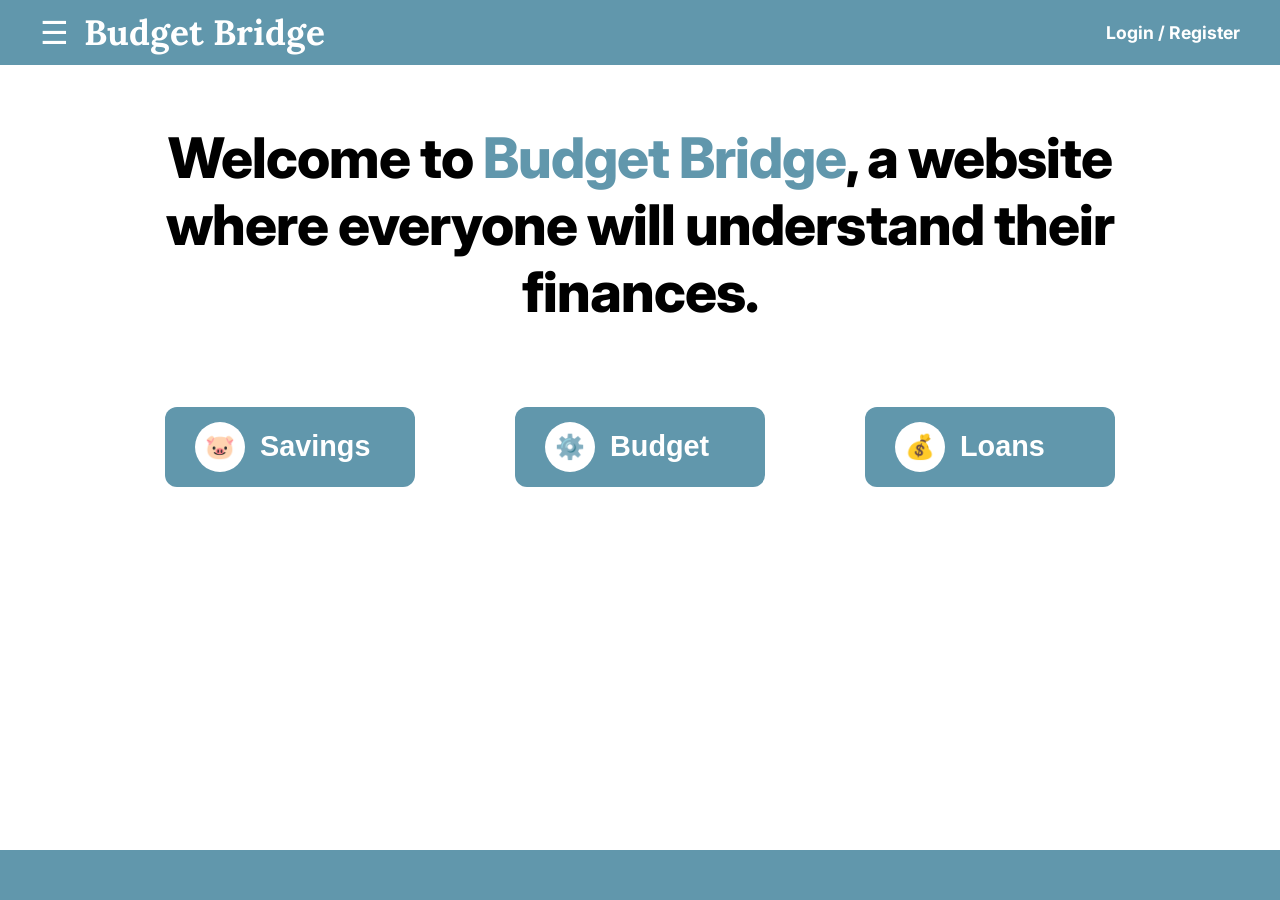
==== index.html @ e94ccb11 "Update HTML and CSS for Budget Bridge landing page" ====
<!DOCTYPE html>
<html lang="en">
<head>
    <meta charset="UTF-8">
    <meta name="viewport" content="width=device-width, initial-scale=1.0">
    <title>Budget Bridge</title>
    <link rel="stylesheet" href="style.css">
    <link href="https://fonts.googleapis.com/css2?family=Inter:wght@400;700;800&family=Lora:wght@700&display=swap" rel="stylesheet">
</head>
<body>

    <header class="navbar">
        <div class="logo-container">
            <span class="hamburger">&#9776;</span>
            <h1 class="logo">Budget Bridge</h1>
        </div>
        <div class="auth-links">
            <a href="#">Login</a> / <a href="#">Register</a>
        </div>
    </header>

    <main class="hero">
        <h2 class="hero-text">
            Welcome to <span class="brand-blue">Budget Bridge</span>, a website where everyone will understand their finances.
        </h2>

        <nav class="button-container">
            <button class="nav-btn">
                <span class="icon">🐷</span>
                Savings
            </button>
            <button class="nav-btn">
                <span class="icon">⚙️</span>
                Budget
            </button>
            <button class="nav-btn">
                <span class="icon">💰</span>
                Loans
            </button>
        </nav>
    </main>

    <footer class="footer-bar"></footer>

</body>
</html>
---- style.css ----
/* General Styles */
* {
    margin: 0;
    padding: 0;
    box-sizing: border-box;
}

body {
    font-family: 'Inter', sans-serif;
    background-color: #ffffff;
    color: #000;
    min-height: 100vh;
    display: flex;
    flex-direction: column;
}

/* Header/Navbar */
.navbar {
    background-color: #6197AC;
    color: white;
    padding: 10px 40px;
    display: flex;
    justify-content: space-between;
    align-items: center;
}

.logo-container {
    display: flex;
    align-items: center;
    gap: 15px;
}

.hamburger {
    font-size: 2rem;
    cursor: pointer;
}

.logo {
    font-family: 'Lora', serif;
    font-size: 2.2rem;
    font-weight: 700;
}

.auth-links {
    font-weight: 700;
    font-size: 1.1rem;
}

.auth-links a {
    color: white;
    text-decoration: none;
}

/* Hero Section */
.hero {
    flex: 1;
    padding: 60px 10%;
    text-align: center;
}

.hero-text {
    font-size: 3.5rem;
    font-weight: 800;
    line-height: 1.2;
    margin-bottom: 80px;
    letter-spacing: -1px;
}

.brand-blue {
    color: #6197AC;
}

/* Buttons */
.button-container {
    display: flex;
    justify-content: center;
    gap: 100px;
    flex-wrap: wrap;
}

.nav-btn {
    background-color: #6197AC;
    color: white;
    border: none;
    padding: 15px 30px;
    border-radius: 12px;
    font-size: 1.8rem;
    font-weight: 700;
    display: flex;
    align-items: center;
    gap: 15px;
    cursor: pointer;
    min-width: 250px;
    transition: transform 0.2s ease;
}

.nav-btn:hover {
    background-color: #4e7d8f;
    transform: scale(1.05);
}

.icon {
    background: white;
    border-radius: 50%;
    width: 50px;
    height: 50px;
    display: flex;
    justify-content: center;
    align-items: center;
    font-size: 1.5rem;
}

/* Footer */
.footer-bar {
    height: 50px;
    background-color: #6197AC;
    width: 100%;
}

/* Responsive tweaks */
@media (max-width: 768px) {
    .hero-text { font-size: 2rem; }
    .button-container { gap: 20px; }
}
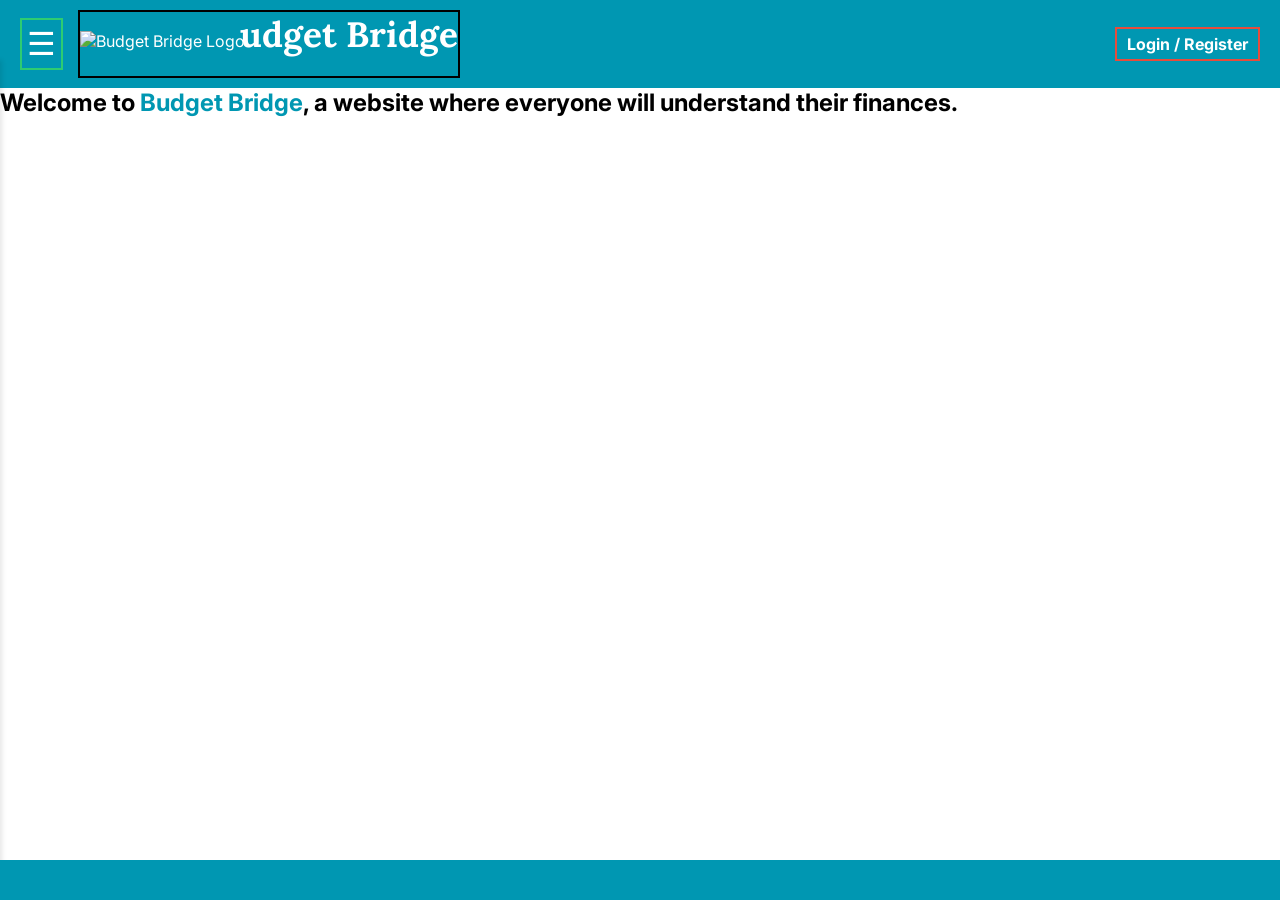
==== commit 9927be29: "Update brand color, add logo image, and implement sidebar menu" ====
--- a/index.html
+++ b/index.html
@@ -10,37 +10,44 @@
 <body>
 
     <header class="navbar">
-        <div class="logo-container">
-            <span class="hamburger">&#9776;</span>
-            <h1 class="logo">Budget Bridge</h1>
+        <div class="left-section">
+            <button class="menu-toggle" id="menuBtn">
+                <span class="hamburger">&#9776;</span>
+            </button>
+            
+            <div class="logo-wrapper">
+                <img src="logo.png" alt="Budget Bridge Logo" class="brand-logo">
+                <h1 class="logo-text">udget Bridge</h1>
+            </div>
         </div>
+
         <div class="auth-links">
-            <a href="#">Login</a> / <a href="#">Register</a>
+            <a href="login.html">Login</a> / <a href="register.html" class="register-link">Register</a>
         </div>
     </header>
 
+    <nav class="side-menu" id="sideMenu">
+        <a href="#savings">Savings</a>
+        <a href="#budget">Budget</a>
+        <a href="#loans">Loans</a>
+    </nav>
+
     <main class="hero">
         <h2 class="hero-text">
-            Welcome to <span class="brand-blue">Budget Bridge</span>, a website where everyone will understand their finances.
+            Welcome to <span class="brand-accent">Budget Bridge</span>, a website where everyone will understand their finances.
         </h2>
-
-        <nav class="button-container">
-            <button class="nav-btn">
-                <span class="icon">🐷</span>
-                Savings
-            </button>
-            <button class="nav-btn">
-                <span class="icon">⚙️</span>
-                Budget
-            </button>
-            <button class="nav-btn">
-                <span class="icon">💰</span>
-                Loans
-            </button>
-        </nav>
     </main>
 
     <footer class="footer-bar"></footer>
 
+    <script>
+        // Simple script to toggle the menu
+        const menuBtn = document.getElementById('menuBtn');
+        const sideMenu = document.getElementById('sideMenu');
+
+        menuBtn.addEventListener('click', () => {
+            sideMenu.classList.toggle('active');
+        });
+    </script>
 </body>
 </html>
--- a/style.css
+++ b/style.css
@@ -1,49 +1,65 @@
-/* General Styles */
 * {
     margin: 0;
     padding: 0;
     box-sizing: border-box;
 }
 
+:root {
+    --brand-color: #0097b2; /* Your exact color */
+}
+
 body {
     font-family: 'Inter', sans-serif;
-    background-color: #ffffff;
-    color: #000;
-    min-height: 100vh;
-    display: flex;
-    flex-direction: column;
 }
 
-/* Header/Navbar */
 .navbar {
-    background-color: #6197AC;
+    background-color: var(--brand-color);
     color: white;
-    padding: 10px 40px;
+    padding: 10px 20px;
     display: flex;
     justify-content: space-between;
     align-items: center;
 }
 
-.logo-container {
+.left-section {
     display: flex;
     align-items: center;
     gap: 15px;
 }
 
-.hamburger {
+/* Green Square Style */
+.menu-toggle {
+    background: transparent;
+    border: 2px solid #2ecc71; /* Visual indicator for your 'green square' */
+    color: white;
     font-size: 2rem;
     cursor: pointer;
+    padding: 5px;
 }
 
-.logo {
+/* Black Square Style (Logo) */
+.logo-wrapper {
+    display: flex;
+    align-items: baseline;
+    border: 2px solid #000; /* Visual indicator for your 'black square' */
+}
+
+.brand-logo {
+    height: 45px; /* Adjust based on your image size */
+    display: block;
+}
+
+.logo-text {
     font-family: 'Lora', serif;
     font-size: 2.2rem;
-    font-weight: 700;
+    margin-left: -5px; /* Pulls text closer to logo image */
 }
 
+/* Red Rectangle Style */
 .auth-links {
+    border: 2px solid #e74c3c; /* Visual indicator for your 'red rectangle' */
+    padding: 5px 10px;
     font-weight: 700;
-    font-size: 1.1rem;
 }
 
 .auth-links a {
@@ -51,74 +67,41 @@
     text-decoration: none;
 }
 
-/* Hero Section */
-.hero {
-    flex: 1;
-    padding: 60px 10%;
-    text-align: center;
+/* Sidebar Menu Logic */
+.side-menu {
+    position: fixed;
+    left: -250px;
+    top: 60px;
+    width: 250px;
+    height: 100%;
+    background: #f4f4f4;
+    transition: 0.3s;
+    box-shadow: 2px 0 5px rgba(0,0,0,0.1);
+    display: flex;
+    flex-direction: column;
+    padding: 20px;
 }
 
-.hero-text {
-    font-size: 3.5rem;
-    font-weight: 800;
-    line-height: 1.2;
-    margin-bottom: 80px;
-    letter-spacing: -1px;
+.side-menu.active {
+    left: 0;
 }
 
-.brand-blue {
-    color: #6197AC;
+.side-menu a {
+    text-decoration: none;
+    color: var(--brand-color);
+    padding: 15px 0;
+    font-weight: 700;
+    border-bottom: 1px solid #ddd;
 }
 
-/* Buttons */
-.button-container {
-    display: flex;
-    justify-content: center;
-    gap: 100px;
-    flex-wrap: wrap;
+.brand-accent {
+    color: var(--brand-color);
 }
 
-.nav-btn {
-    background-color: #6197AC;
-    color: white;
-    border: none;
-    padding: 15px 30px;
-    border-radius: 12px;
-    font-size: 1.8rem;
-    font-weight: 700;
-    display: flex;
-    align-items: center;
-    gap: 15px;
-    cursor: pointer;
-    min-width: 250px;
-    transition: transform 0.2s ease;
-}
-
-.nav-btn:hover {
-    background-color: #4e7d8f;
-    transform: scale(1.05);
-}
-
-.icon {
-    background: white;
-    border-radius: 50%;
-    width: 50px;
-    height: 50px;
-    display: flex;
-    justify-content: center;
-    align-items: center;
-    font-size: 1.5rem;
-}
-
-/* Footer */
 .footer-bar {
-    height: 50px;
-    background-color: #6197AC;
+    position: fixed;
+    bottom: 0;
+    height: 40px;
+    background-color: var(--brand-color);
     width: 100%;
-}
-
-/* Responsive tweaks */
-@media (max-width: 768px) {
-    .hero-text { font-size: 2rem; }
-    .button-container { gap: 20px; }
 }
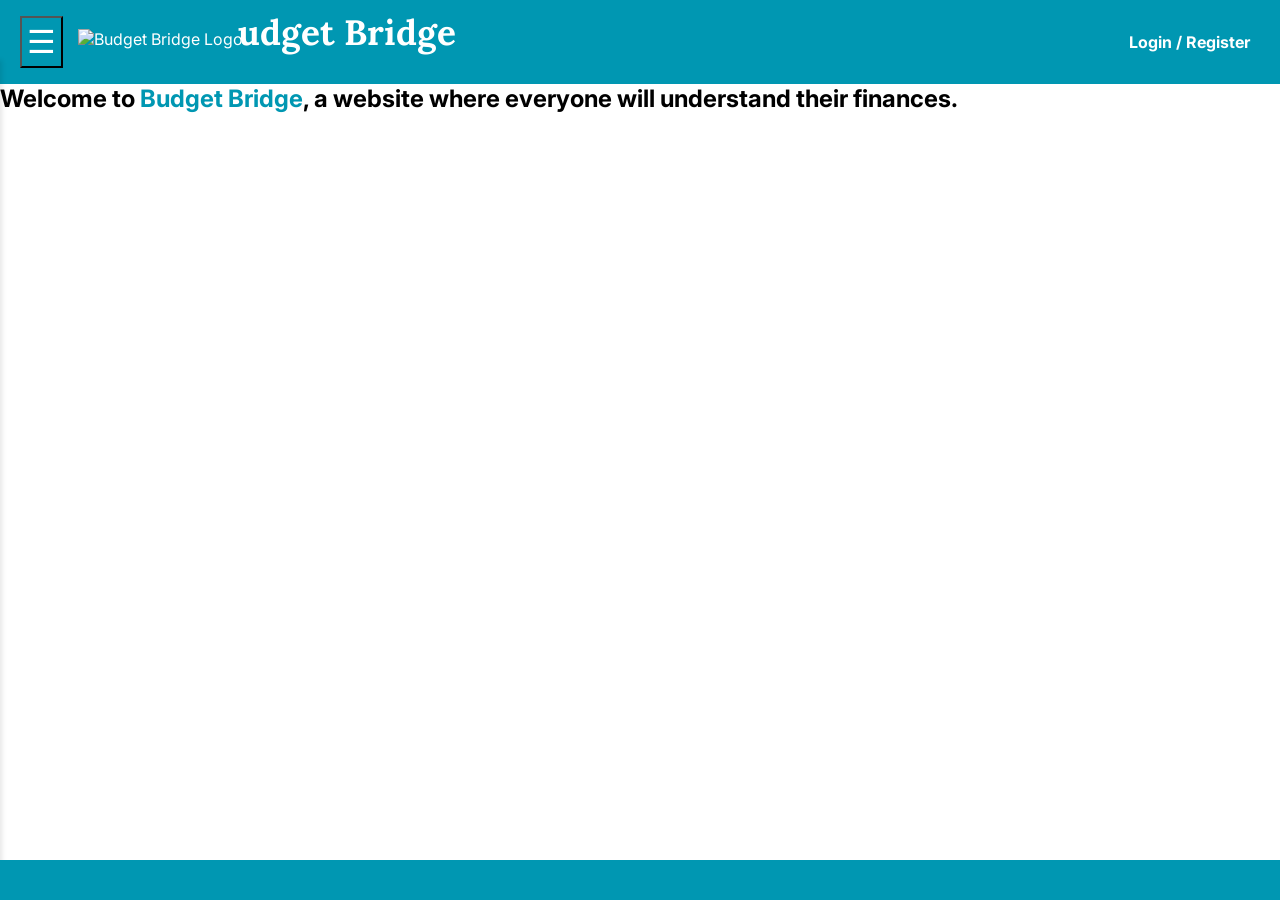
==== commit 86602961: "Changes for the logo" ====
--- a/index.html
+++ b/index.html
@@ -16,7 +16,7 @@
             </button>
             
             <div class="logo-wrapper">
-                <img src="logo.png" alt="Budget Bridge Logo" class="brand-logo">
+                <img src="Logo.png" alt="Budget Bridge Logo" class="brand-logo">
                 <h1 class="logo-text">udget Bridge</h1>
             </div>
         </div>
--- a/style.css
+++ b/style.css
@@ -30,7 +30,6 @@
 /* Green Square Style */
 .menu-toggle {
     background: transparent;
-    border: 2px solid #2ecc71; /* Visual indicator for your 'green square' */
     color: white;
     font-size: 2rem;
     cursor: pointer;
@@ -41,7 +40,7 @@
 .logo-wrapper {
     display: flex;
     align-items: baseline;
-    border: 2px solid #000; /* Visual indicator for your 'black square' */
+    
 }
 
 .brand-logo {
@@ -57,7 +56,7 @@
 
 /* Red Rectangle Style */
 .auth-links {
-    border: 2px solid #e74c3c; /* Visual indicator for your 'red rectangle' */
+    
     padding: 5px 10px;
     font-weight: 700;
 }
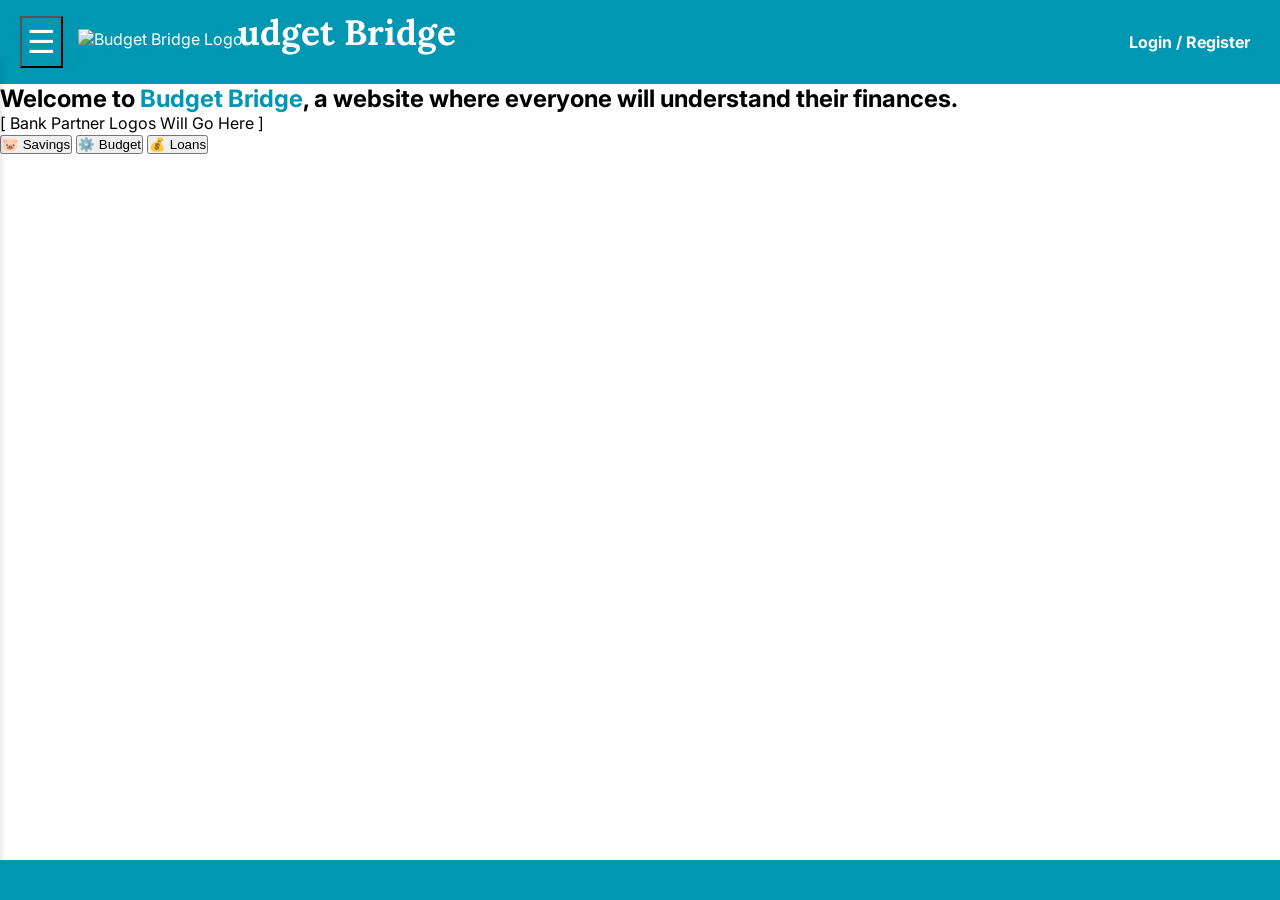
==== commit 8f638750: "Create integrated secure login architecture" ====
--- a/index.html
+++ b/index.html
@@ -16,7 +16,7 @@
             </button>
             
             <div class="logo-wrapper">
-                <img src="Logo.png" alt="Budget Bridge Logo" class="brand-logo">
+                <img src="images/logo.png" alt="Budget Bridge Logo" class="brand-logo">
                 <h1 class="logo-text">udget Bridge</h1>
             </div>
         </div>
@@ -33,9 +33,28 @@
     </nav>
 
     <main class="hero">
-        <h2 class="hero-text">
-            Welcome to <span class="brand-accent">Budget Bridge</span>, a website where everyone will understand their finances.
-        </h2>
+    <h2 class="hero-text">
+        Welcome to <span class="brand-accent">Budget Bridge</span>, a website where everyone will understand their finances.
+    </h2>
+
+    <div class="bank-partners-space">
+        <p class="placeholder-text">[ Bank Partner Logos Will Go Here ]</p> 
+    </div>
+
+    <nav class="button-container">
+        <button class="nav-btn">
+            <span class="icon">🐷</span>
+            Savings
+        </button>
+        <button class="nav-btn">
+            <span class="icon">⚙️</span>
+            Budget
+        </button>
+        <button class="nav-btn">
+            <span class="icon">💰</span>
+            Loans
+        </button>
+    </nav>
     </main>
 
     <footer class="footer-bar"></footer>
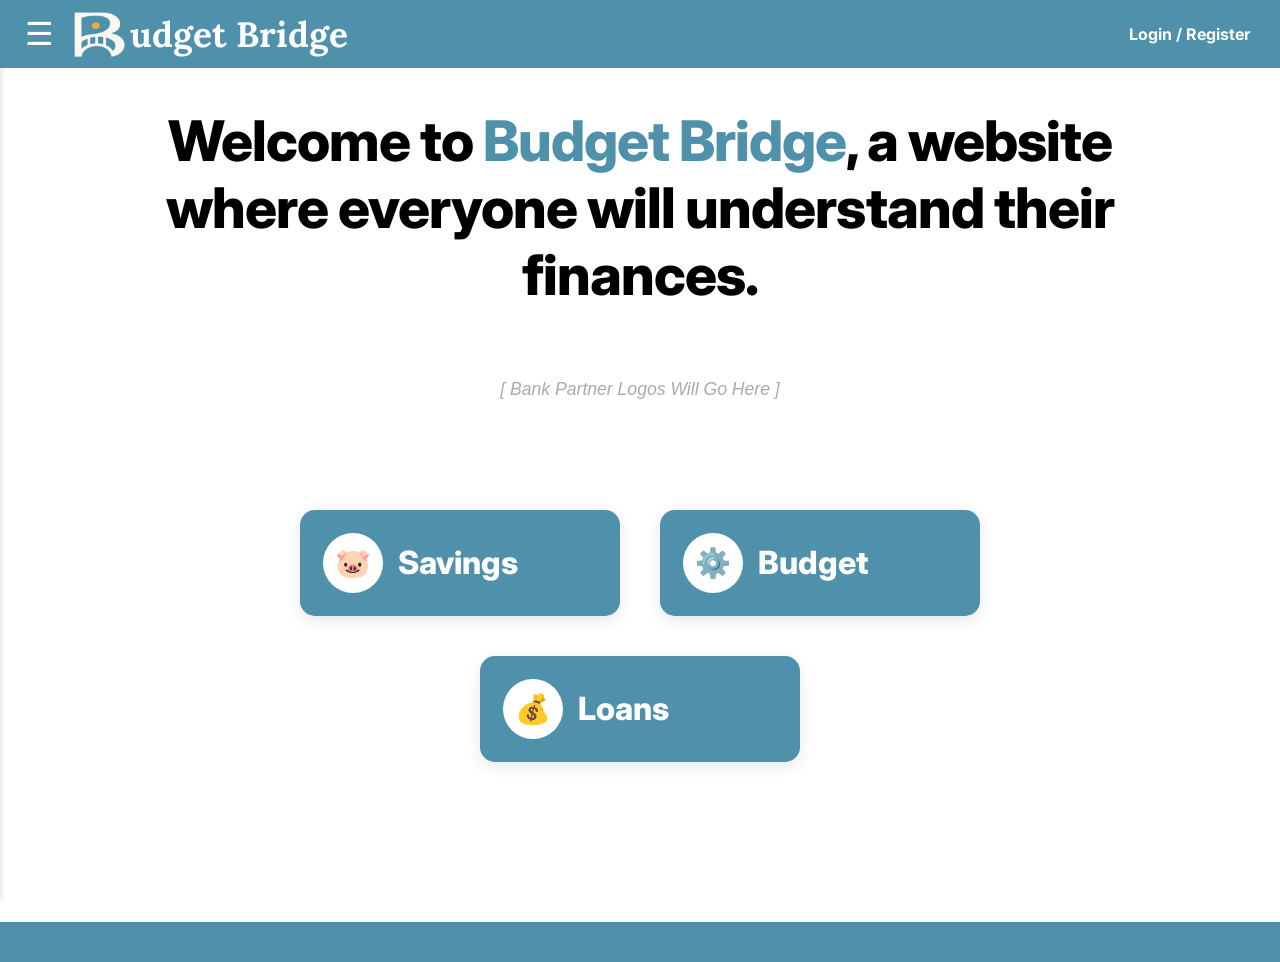
==== commit 99744c4d: "Update landing page structure to support new slide cards" ====
--- a/index.html
+++ b/index.html
@@ -42,19 +42,43 @@
     </div>
 
     <nav class="button-container">
-        <button class="nav-btn">
-            <span class="icon">🐷</span>
-            Savings
-        </button>
-        <button class="nav-btn">
-            <span class="icon">⚙️</span>
-            Budget
-        </button>
-        <button class="nav-btn">
-            <span class="icon">💰</span>
-            Loans
-        </button>
-    </nav>
+        <nav class="button-container">
+    <div class="nav-card">
+        <div class="card-header">
+            <div class="icon-circle">🐷</div>
+            <h3>Savings</h3>
+        </div>
+        <ul class="question-list">
+            <li><a href="login.html">How do savings accounts work?</a></li>
+            <li><a href="login.html">Comparing Saving Account Types</a></li>
+            <li><a href="login.html">Find Your Best Account Match</a></li>
+        </ul>
+    </div>
+
+    <div class="nav-card">
+        <div class="card-header">
+            <div class="icon-circle">⚙️</div>
+            <h3>Budget</h3>
+        </div>
+        <ul class="question-list">
+            <li><a href="login.html">Why is Organizing a Budget Important for Me?</a></li>
+            <li><a href="login.html">Goal Achievement</a></li>
+            <li><a href="login.html">Budget Planner</a></li>
+        </ul>
+    </div>
+
+    <div class="nav-card">
+        <div class="card-header">
+            <div class="icon-circle">💰</div>
+            <h3>Loans</h3>
+        </div>
+        <ul class="question-list">
+            <li><a href="login.html">How do loans work?</a></li>
+            <li><a href="login.html">Interest Rates Explained</a></li>
+            <li><a href="login.html">Apply for a Loan</a></li>
+        </ul>
+    </div>
+</nav>
     </main>
 
     <footer class="footer-bar"></footer>
--- a/style.css
+++ b/style.css
@@ -1,3 +1,6 @@
+/* ==========================================
+   1. GENERAL & LAYOUT STYLES
+   ========================================== */
 * {
     margin: 0;
     padding: 0;
@@ -5,13 +8,20 @@
 }
 
 :root {
-    --brand-color: #0097b2; /* Your exact color */
+    --brand-color: #4f91ab; /* Fixed back to your exact preferred color */
 }
 
 body {
     font-family: 'Inter', sans-serif;
-}
-
+    background-color: #ffffff;
+    min-height: 100vh;
+    display: flex;
+    flex-direction: column;
+}
+
+/* ==========================================
+   2. NAVBAR STYLES (With layer fix)
+   ========================================== */
 .navbar {
     background-color: var(--brand-color);
     color: white;
@@ -19,6 +29,8 @@
     display: flex;
     justify-content: space-between;
     align-items: center;
+    position: relative; 
+    z-index: 100; /* Stays securely on top of the side menu */
 }
 
 .left-section {
@@ -27,36 +39,36 @@
     gap: 15px;
 }
 
-/* Green Square Style */
+/* Green Square Style Menu Toggle */
 .menu-toggle {
     background: transparent;
+    border: none;
     color: white;
     font-size: 2rem;
     cursor: pointer;
     padding: 5px;
 }
 
-/* Black Square Style (Logo) */
+/* Black Square Style (Logo Wrapper) */
 .logo-wrapper {
     display: flex;
-    align-items: baseline;
-    
+    align-items: center;
+    gap: 5px;
 }
 
 .brand-logo {
-    height: 45px; /* Adjust based on your image size */
+    height: 45px; 
     display: block;
 }
 
 .logo-text {
     font-family: 'Lora', serif;
     font-size: 2.2rem;
-    margin-left: -5px; /* Pulls text closer to logo image */
-}
-
-/* Red Rectangle Style */
+    color: white;
+}
+
+/* Red Rectangle Style Auth links */
 .auth-links {
-    
     padding: 5px 10px;
     font-weight: 700;
 }
@@ -66,19 +78,22 @@
     text-decoration: none;
 }
 
-/* Sidebar Menu Logic */
+/* ==========================================
+   3. SIDEBAR NAVIGATION MENU
+   ========================================== */
 .side-menu {
     position: fixed;
     left: -250px;
-    top: 60px;
+    top: 65px; /* Starts perfectly right below the navbar */
     width: 250px;
-    height: 100%;
+    height: calc(100vh - 65px); 
     background: #f4f4f4;
-    transition: 0.3s;
+    transition: 0.3s ease;
     box-shadow: 2px 0 5px rgba(0,0,0,0.1);
     display: flex;
     flex-direction: column;
     padding: 20px;
+    z-index: 99; /* Drops underneath the navbar layer */
 }
 
 .side-menu.active {
@@ -93,14 +108,208 @@
     border-bottom: 1px solid #ddd;
 }
 
+/* ==========================================
+   4. HERO CONTENT & MAIN BUTTONS 
+   ========================================== */
+.hero {
+    flex: 1;
+    padding: 40px 10%;
+    display: flex;
+    flex-direction: column;
+    align-items: center; 
+    text-align: center;
+}
+
+.hero-text {
+    font-size: 3.5rem;
+    font-weight: 800;
+    line-height: 1.2;
+    letter-spacing: -1px;
+    max-width: 1200px;
+}
+
 .brand-accent {
     color: var(--brand-color);
 }
 
+/* Reserved Area for Bank Logos */
+.bank-partners-space {
+    width: 100%;
+    min-height: 100px; 
+    margin: 30px 0; 
+    display: flex;
+    justify-content: center;
+    align-items: center;
+    gap: 30px; 
+}
+
+.placeholder-text {
+    color: #aaa;
+    font-style: italic;
+    font-size: 1.1rem;
+}
+
+/* Fixed Combined Main Buttons Layout */
+.button-container {
+    display: flex;
+    justify-content: center;
+    align-items: flex-start;
+    gap: 40px; 
+    flex-wrap: wrap;
+    width: 100%;
+    padding: 20px;
+    margin-bottom: 40px; 
+}
+
+.nav-card {
+    background-color: var(--brand-color); /* Starts Blue */
+    color: white; /* Starts White text */
+    width: 320px;
+    border-radius: 15px;
+    padding: 20px;
+    cursor: pointer;
+    transition: all 0.4s ease; /* Smooth transition for everything */
+    overflow: hidden;
+    box-shadow: 0 4px 15px rgba(0,0,0,0.1);
+    border: 3px solid var(--brand-color);
+}
+
+.card-header {
+    display: flex;
+    align-items: center;
+    gap: 15px;
+    width: 100%;
+}
+
+.icon-circle {
+    background: white;
+    width: 60px;
+    height: 60px;
+    border-radius: 50%;
+    display: flex;
+    justify-content: center;
+    align-items: center;
+    font-size: 1.8rem;
+    transition: all 0.4s ease;
+    border: 2px solid transparent;
+}
+
+.nav-card h3 {
+    font-size: 2rem;
+    font-weight: 800;
+}
+
+/* THE HOVER EFFECT: REVERSE COLORS */
+.nav-card:hover {
+    background-color: #ffffff; /* Flip to White */
+    color: var(--brand-color); /* Flip text to Blue */
+    transform: translateY(-5px);
+    box-shadow: 0 8px 25px rgba(0,0,0,0.2);
+}
+
+/* Reverse the Icon circle on hover too */
+.nav-card:hover .icon-circle {
+    background-color: var(--brand-color);
+    border-color: #ffffff;
+}
+
+/* THE SLIDE MENU (Hidden by default) */
+.question-list {
+    list-style: none;
+    margin-top: 0;
+    max-height: 0; /* Hidden */
+    opacity: 0;
+    transition: all 0.4s ease-in-out;
+    text-align: left;
+    padding-left: 10px;
+}
+
+.nav-card:hover .question-list {
+    max-height: 350px; /* Slides down dynamically */
+    opacity: 1;
+    margin-top: 20px;
+}
+
+.question-list li {
+    margin-bottom: 15px;
+    position: relative;
+    padding-left: 20px;
+}
+
+/* Add the bullet point dot */
+.question-list li::before {
+    content: "•";
+    position: absolute;
+    left: 0;
+    font-size: 1.5rem;
+    color: inherit;
+}
+
+.question-list li a {
+    text-decoration: none;
+    color: inherit; /* Dynamically inherits the flipping blue layout color */
+    font-size: 1.1rem;
+    font-weight: 700;
+    line-height: 1.3;
+}
+
+.question-list li a:hover {
+    text-decoration: underline;
+}
+
+/* ==========================================
+   5. FOOTER (Cleaned fluid structure)
+   ========================================== */
 .footer-bar {
-    position: fixed;
-    bottom: 0;
+    margin-top: auto; /* Pushes footer down cleanly without blocking dropdown elements */
     height: 40px;
     background-color: var(--brand-color);
     width: 100%;
+}
+
+/* ==========================================
+   6. REGISTRATION / LOGIN CARD STYLES
+   ========================================== */
+
+/* Fills the auth screens with your exact brand color */
+.register-body {
+    background-color: var(--brand-color) !important;
+    min-height: 100vh;
+    display: flex;
+    justify-content: center;
+    align-items: center;
+    padding: 20px;
+}
+
+/* The card container in the center */
+.register-card {
+    background-color: #fdfdfa; /* Creamy off-white background matching the mockup */
+    width: 100%;
+    max-width: 650px;
+    padding: 40px;
+    border-radius: 4px; /* Subtle corners matching your design */
+    box-shadow: 0 10px 25px rgba(0, 0, 0, 0.15);
+    text-align: center;
+}
+
+.logo-container {
+    margin-bottom: 15px;
+}
+
+.logo-img {
+    max-height: 80px; 
+    object-fit: contain;
+}
+
+/* "Register" heading text */
+.register-title {
+    font-size: 2.2rem;
+    font-weight: 800;
+    color: #000000;
+    margin-bottom: 30px;
+    letter-spacing: -0.5px;
+}
+
+.form-group {
+    margin-bottom: 25px
 }
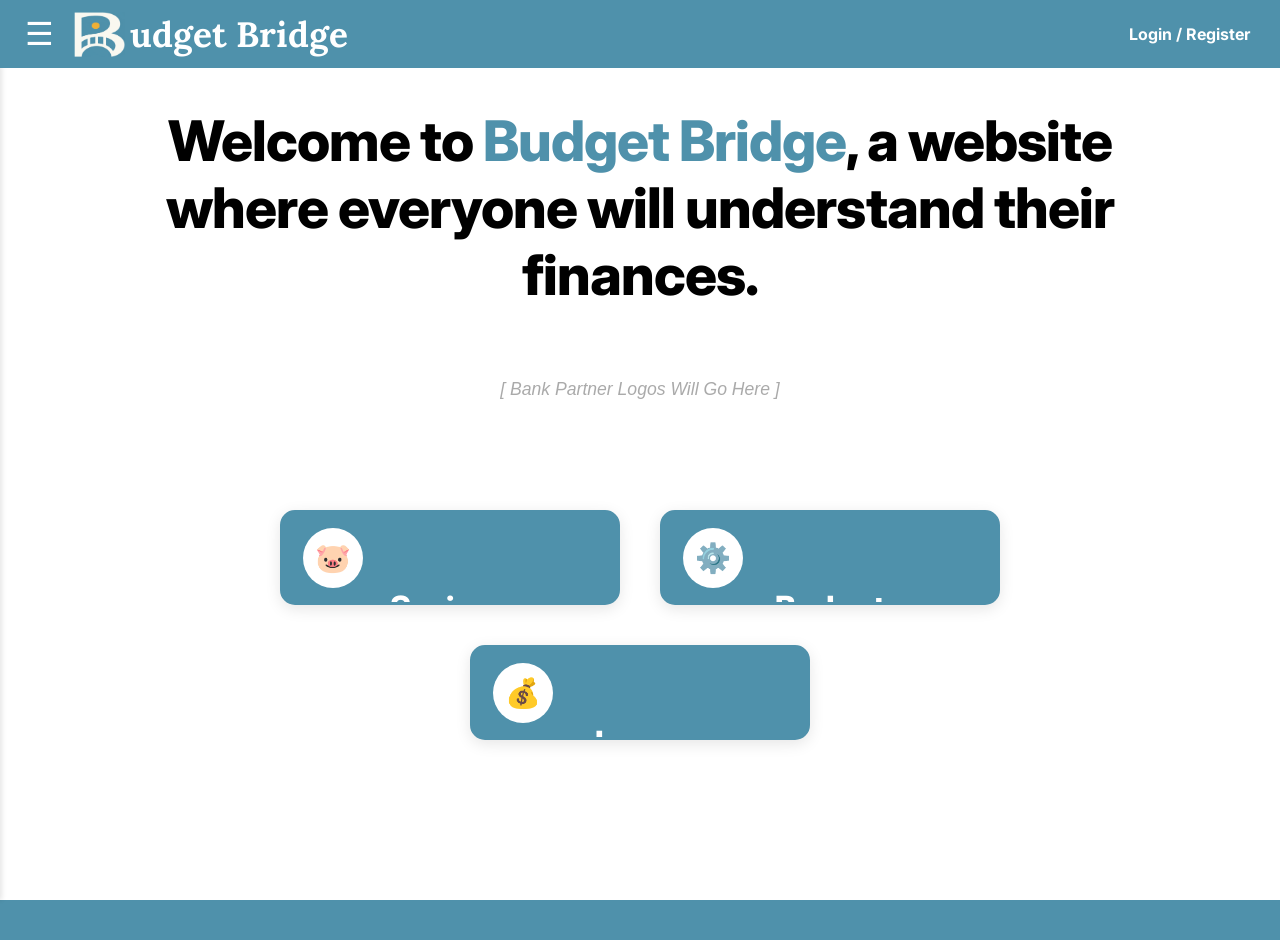
==== commit fbdb62b0: "Fix card overflow layout sizing and enable clip animations" ====
--- a/index.html
+++ b/index.html
@@ -16,7 +16,7 @@
             </button>
             
             <div class="logo-wrapper">
-                <img src="images/logo.png" alt="Budget Bridge Logo" class="brand-logo">
+                <img src="images/Logo.png" alt="Budget Bridge Logo" class="brand-logo">
                 <h1 class="logo-text">udget Bridge</h1>
             </div>
         </div>
--- a/style.css
+++ b/style.css
@@ -162,23 +162,46 @@
 }
 
 .nav-card {
-    background-color: var(--brand-color); /* Starts Blue */
-    color: white; /* Starts White text */
-    width: 320px;
+    background-color: var(--brand-color);
+    color: white;
+    width: 340px;
+    height: 95px; /* Fixed default height to hide the questions initially */
     border-radius: 15px;
-    padding: 20px;
+    padding: 15px 20px;
     cursor: pointer;
-    transition: all 0.4s ease; /* Smooth transition for everything */
-    overflow: hidden;
+    transition: all 0.4s ease-in-out; 
+    overflow: hidden; /* Crucial! This hides everything outside the 95px box */
     box-shadow: 0 4px 15px rgba(0,0,0,0.1);
     border: 3px solid var(--brand-color);
-}
-
-.card-header {
-    display: flex;
-    align-items: center;
-    gap: 15px;
-    width: 100%;
+    display: flex;
+    flex-direction: column;
+}
+
+/* THE HOVER EFFECT: Growing the card box size and shifting colors */
+.nav-card:hover {
+    background-color: #ffffff; 
+    color: var(--brand-color); 
+    height: 280px; /* Expands the card box smoothly so the list shows */
+    transform: translateY(-5px);
+    box-shadow: 0 8px 25px rgba(0,0,0,0.2);
+}
+
+/* THE SLIDE MENU STRUCTURE */
+.question-list {
+    list-style: none;
+    margin-top: 0;
+    opacity: 0;
+    visibility: hidden;
+    transition: opacity 0.3s ease, visibility 0.3s ease;
+    text-align: left;
+    padding-left: 5px;
+}
+
+/* Make the text list fade in beautifully when card scales up */
+.nav-card:hover .question-list {
+    opacity: 1;
+    visibility: visible;
+    margin-top: 25px;
 }
 
 .icon-circle {
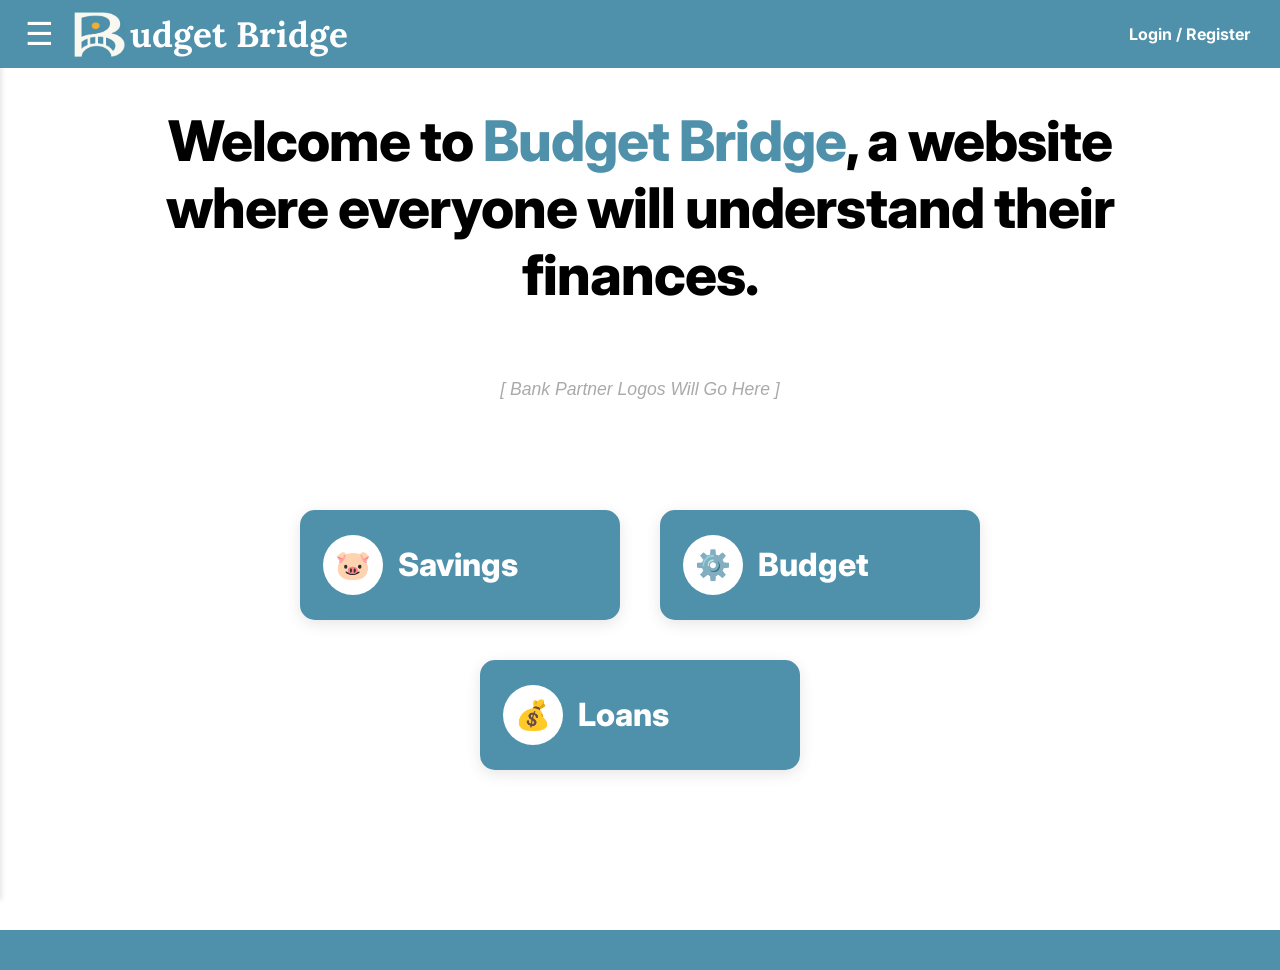
==== commit e552287d: "Refactor: Integrated split CSS architecture and initialized budget dashboard" ====
--- a/index.html
+++ b/index.html
@@ -4,7 +4,7 @@
     <meta charset="UTF-8">
     <meta name="viewport" content="width=device-width, initial-scale=1.0">
     <title>Budget Bridge</title>
-    <link rel="stylesheet" href="style.css">
+    <link rel="stylesheet" href="auth-layout.css">
     <link href="https://fonts.googleapis.com/css2?family=Inter:wght@400;700;800&family=Lora:wght@700&display=swap" rel="stylesheet">
 </head>
 <body>
--- a/auth-layout.css
+++ b/auth-layout.css
@@ -0,0 +1,342 @@
+/* ==========================================================================
+   1. CORE GENERAL & LAYER LAYOUTS
+   ========================================================================== */
+* {
+    margin: 0;
+    padding: 0;
+    box-sizing: border-box;
+}
+
+:root {
+    --brand-color: #4f91ab;
+}
+
+body {
+    font-family: 'Inter', sans-serif;
+    background-color: #ffffff;
+    min-height: 100vh;
+    display: flex;
+    flex-direction: column;
+}
+
+/* ==========================================================================
+   2. GLOBAL NAVBAR & BRAND LAYOUT
+   ========================================================================== */
+.navbar {
+    background-color: var(--brand-color);
+    color: white;
+    padding: 10px 20px;
+    display: flex;
+    justify-content: space-between;
+    align-items: center;
+    position: relative; 
+    z-index: 100;
+}
+
+.left-section {
+    display: flex;
+    align-items: center;
+    gap: 15px;
+}
+
+.menu-toggle {
+    background: transparent;
+    border: none;
+    color: white;
+    font-size: 2rem;
+    cursor: pointer;
+    padding: 5px;
+}
+
+.logo-wrapper {
+    display: flex;
+    align-items: center;
+    gap: 5px;
+}
+
+.brand-logo {
+    height: 45px; 
+    display: block;
+}
+
+.logo-text {
+    font-family: 'Lora', serif;
+    font-size: 2.2rem;
+    color: white;
+}
+
+.auth-links {
+    padding: 5px 10px;
+    font-weight: 700;
+}
+
+.auth-links a {
+    color: white;
+    text-decoration: none;
+}
+
+/* ==========================================================================
+   3. SIDEBAR DRAWER MENU
+   ========================================================================== */
+.side-menu {
+    position: fixed;
+    left: -250px;
+    top: 65px;
+    width: 250px;
+    height: calc(100vh - 65px); 
+    background: #f4f4f4;
+    transition: 0.3s ease;
+    box-shadow: 2px 0 5px rgba(0,0,0,0.1);
+    display: flex;
+    flex-direction: column;
+    padding: 20px;
+    z-index: 99;
+}
+
+.side-menu.active {
+    left: 0;
+}
+
+.side-menu a {
+    text-decoration: none;
+    color: var(--brand-color);
+    padding: 15px 0;
+    font-weight: 700;
+    border-bottom: 1px solid #ddd;
+}
+
+/* ==========================================================================
+   4. INDEX & DASHBOARD HERO / HOVER GRIDS
+   ========================================================================== */
+.hero {
+    flex: 1;
+    padding: 40px 10%;
+    display: flex;
+    flex-direction: column;
+    align-items: center; 
+    text-align: center;
+}
+
+.hero-text {
+    font-size: 3.5rem;
+    font-weight: 800;
+    line-height: 1.2;
+    letter-spacing: -1px;
+    max-width: 1200px;
+}
+
+.brand-accent {
+    color: var(--brand-color);
+}
+
+.bank-partners-space {
+    width: 100%;
+    min-height: 100px; 
+    margin: 30px 0; 
+    display: flex;
+    justify-content: center;
+    align-items: center;
+    gap: 30px; 
+}
+
+.placeholder-text {
+    color: #aaa;
+    font-style: italic;
+    font-size: 1.1rem;
+}
+
+.button-container {
+    display: flex;
+    justify-content: center;
+    align-items: flex-start;
+    gap: 40px; 
+    flex-wrap: wrap;
+    width: 100%;
+    padding: 20px;
+    margin-bottom: 40px; 
+}
+
+.nav-card {
+    background-color: var(--brand-color);
+    color: white;
+    width: 320px;
+    height: 110px; 
+    border-radius: 15px;
+    padding: 0 20px;
+    cursor: pointer;
+    transition: all 0.4s ease-in-out; 
+    overflow: hidden; 
+    box-shadow: 0 4px 15px rgba(0,0,0,0.1);
+    border: 3px solid var(--brand-color);
+    display: flex;
+    flex-direction: column;
+    justify-content: flex-start;
+}
+
+.card-header {
+    display: flex;
+    align-items: center;
+    gap: 15px;
+    width: 100%;
+    height: 104px;
+}
+
+.icon-circle {
+    background: white;
+    width: 60px;
+    height: 60px;
+    border-radius: 50%;
+    display: flex;
+    justify-content: center;
+    align-items: center;
+    font-size: 1.8rem;
+    transition: all 0.4s ease;
+    border: 2px solid transparent;
+}
+
+.nav-card h3 {
+    font-size: 2rem;
+    font-weight: 800;
+    margin: 0;
+    line-height: 1;
+}
+
+.nav-card:hover {
+    background-color: #ffffff; 
+    color: var(--brand-color); 
+    height: 300px; 
+    transform: translateY(-5px);
+    box-shadow: 0 8px 25px rgba(0,0,0,0.2);
+}
+
+.nav-card:hover .icon-circle {
+    background-color: var(--brand-color);
+    border-color: #ffffff;
+}
+
+.question-list {
+    list-style: none;
+    margin-top: 0;
+    max-height: 0; 
+    opacity: 0;
+    transition: all 0.4s ease-in-out;
+    text-align: left;
+    padding-left: 10px;
+}
+
+.nav-card:hover .question-list {
+    max-height: 350px; 
+    opacity: 1;
+    margin-top: 20px;
+}
+
+.question-list li {
+    margin-bottom: 15px;
+    position: relative;
+    padding-left: 20px;
+}
+
+.question-list li::before {
+    content: "•";
+    position: absolute;
+    left: 0;
+    font-size: 1.5rem;
+    color: inherit;
+}
+
+.question-list li a {
+    text-decoration: none;
+    color: inherit; 
+    font-size: 1.1rem;
+    font-weight: 700;
+    line-height: 1.3;
+}
+
+.question-list li a:hover {
+    text-decoration: underline;
+}
+
+/* ==========================================================================
+   5. LOGIN & REGISTRATION OVERLAYS
+   ========================================================================== */
+.register-body {
+    background-color: var(--brand-color) !important;
+    min-height: 100vh;
+    display: flex;
+    justify-content: center;
+    align-items: center;
+    padding: 20px;
+}
+
+.register-card {
+    background-color: #fdfdfa; 
+    width: 100%;
+    max-width: 650px;
+    padding: 40px;
+    border-radius: 4px; 
+    box-shadow: 0 10px 25px rgba(0, 0, 0, 0.15);
+    text-align: center;
+}
+
+.logo-container {
+    margin-bottom: 15px;
+}
+
+.logo-img {
+    max-height: 80px; 
+    object-fit: contain;
+}
+
+.register-title {
+    font-size: 2.2rem;
+    font-weight: 800;
+    color: #000000;
+    margin-bottom: 30px;
+    letter-spacing: -0.5px;
+}
+
+.form-group {
+    margin-bottom: 25px;
+}
+
+.form-input {
+    width: 100%;
+    background-color: #e5e5e5; 
+    border: none;
+    padding: 18px 24px;
+    font-size: 1.6rem;
+    font-weight: 700;
+    color: #8e8e8e; 
+    border-radius: 2px;
+    outline: none;
+    transition: background-color 0.2s ease;
+}
+
+.form-input:focus {
+    background-color: #dadada;
+    color: #333333;
+}
+
+.register-submit-btn {
+    width: 100%;
+    background-color: var(--brand-color);
+    color: white;
+    border: none;
+    padding: 15px;
+    font-size: 1.4rem;
+    font-weight: 700;
+    border-radius: 4px;
+    cursor: pointer;
+    transition: background 0.2s;
+}
+
+.register-submit-btn:hover {
+    filter: brightness(0.9);
+}
+
+.footer-bar {
+    margin-top: auto; 
+    height: 40px;
+    background-color: var(--brand-color);
+    width: 100%;
+}
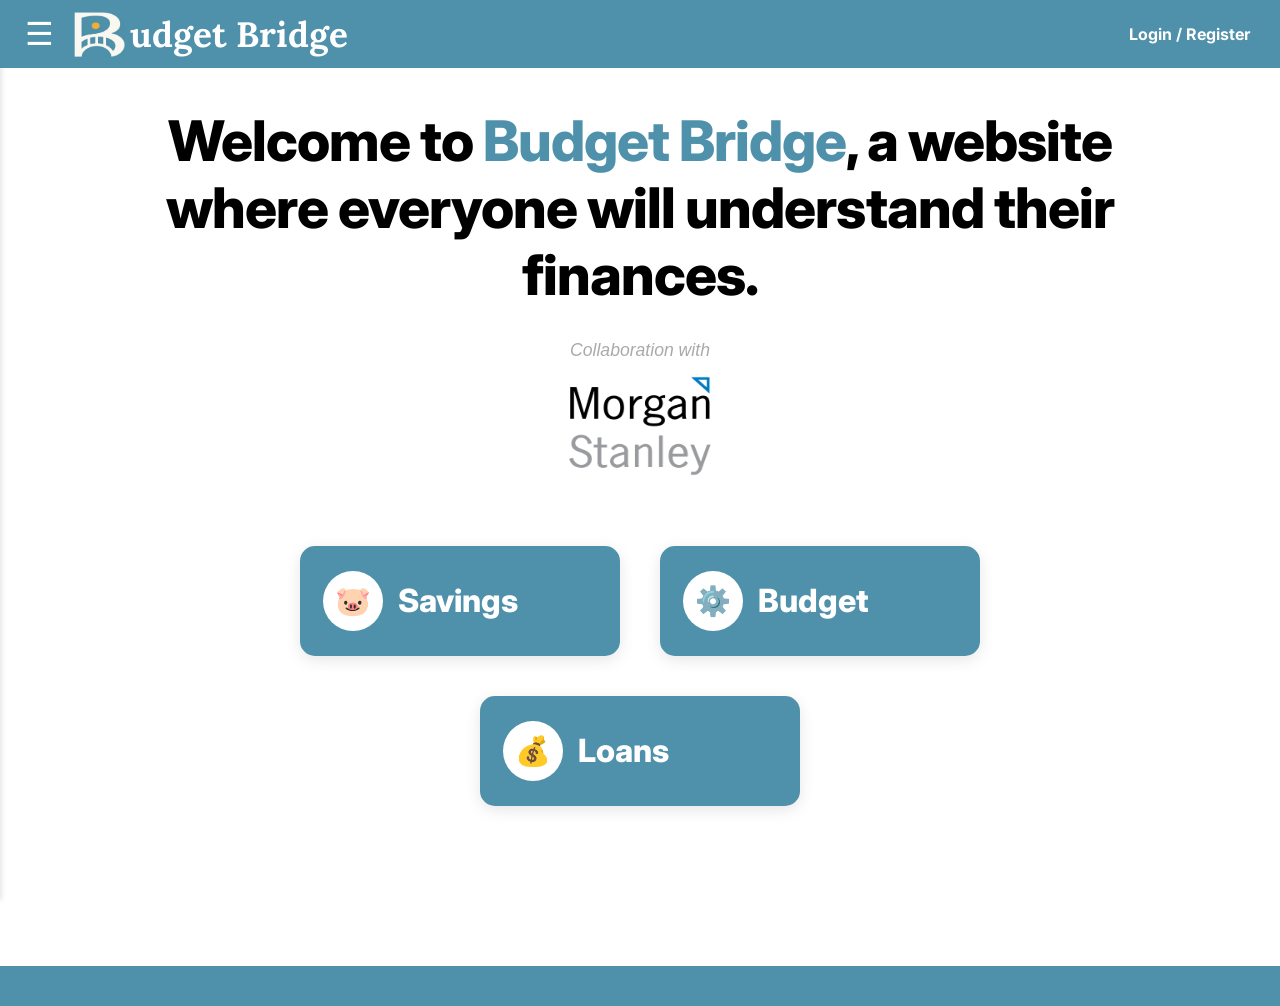
==== commit d60c5303: "Morgan Stanley Logo" ====
--- a/index.html
+++ b/index.html
@@ -38,9 +38,10 @@
     </h2>
 
     <div class="bank-partners-space">
-        <p class="placeholder-text">[ Bank Partner Logos Will Go Here ]</p> 
+        <p class="placeholder-text">Collaboration with</p> 
+        <img src="images/Morgan-Stanley-Simbolo.png" alt="" width="200" height="100">
     </div>
-
+    
     <nav class="button-container">
         <nav class="button-container">
     <div class="nav-card">
--- a/auth-layout.css
+++ b/auth-layout.css
@@ -134,9 +134,10 @@
     min-height: 100px; 
     margin: 30px 0; 
     display: flex;
+    flex-direction: column; /* <-- Add this line to stack them */
     justify-content: center;
     align-items: center;
-    gap: 30px; 
+    gap: 15px; /* Adjusts the spacing between text and image */
 }
 
 .placeholder-text {
